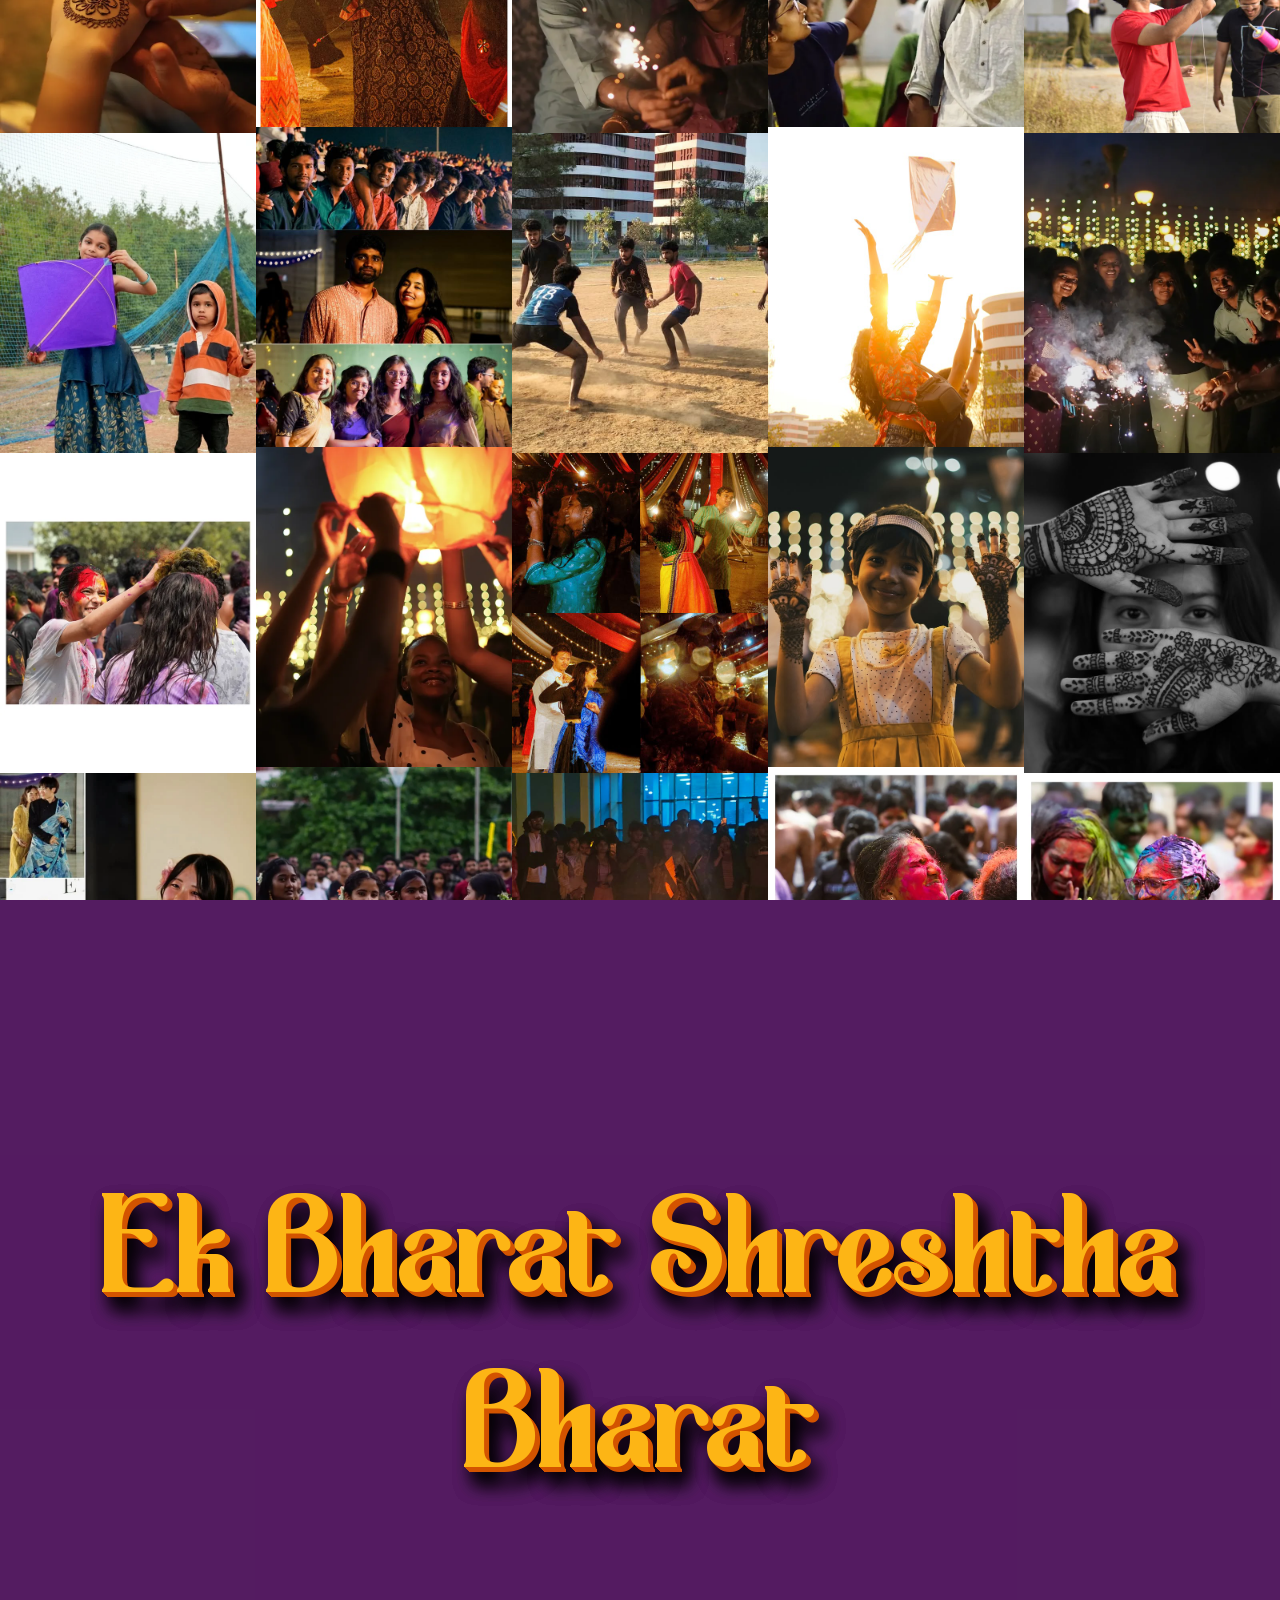
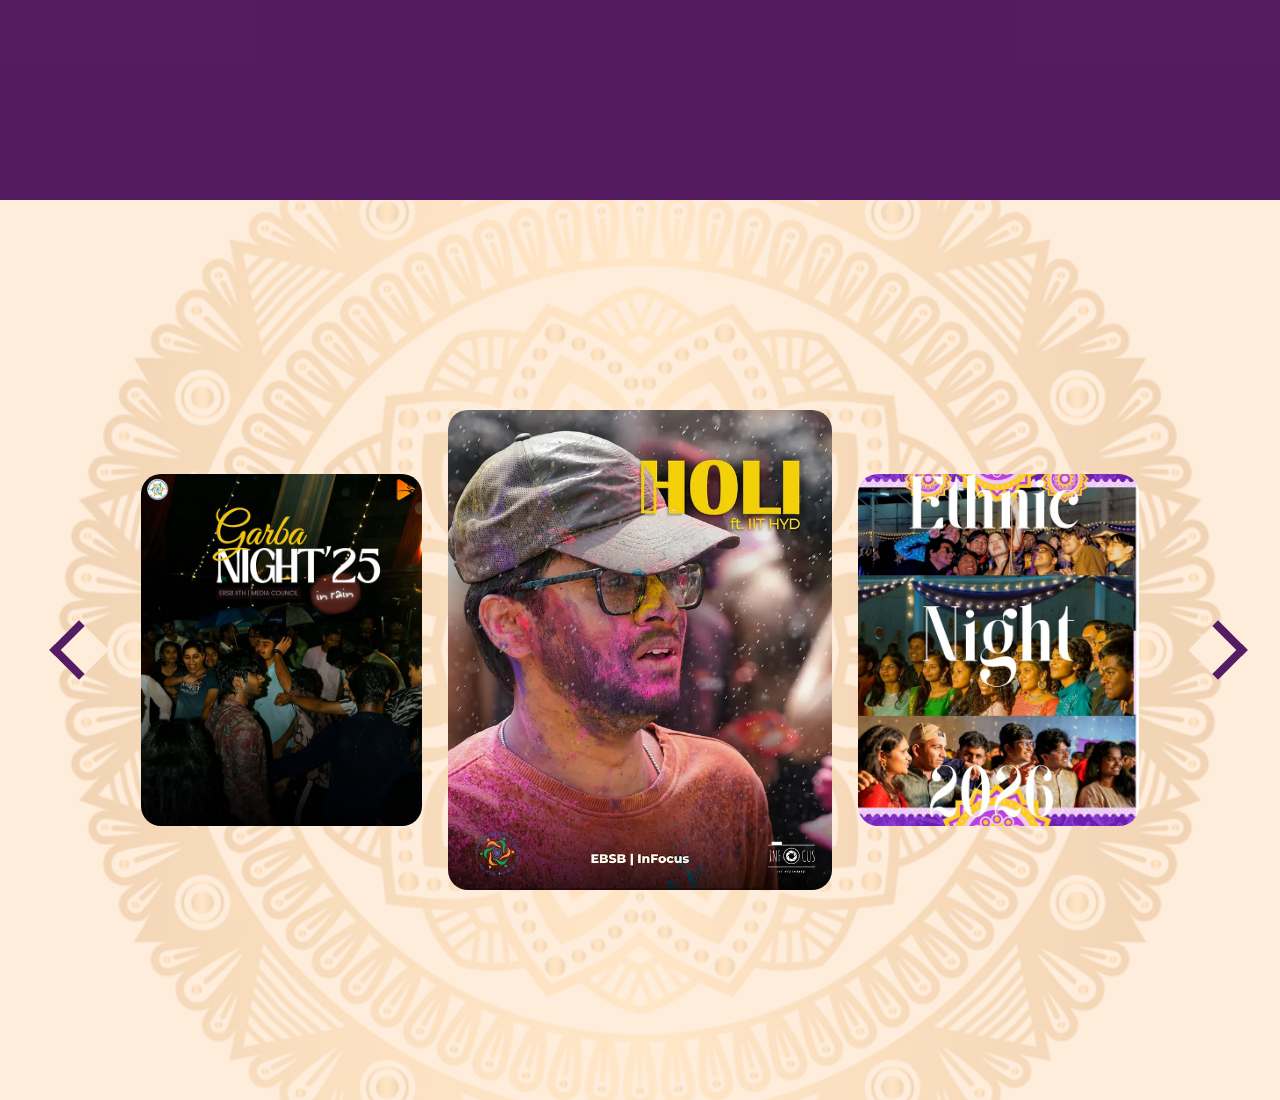
==== index.html @ 0f2afa95 "Add Files" ====
<!DOCTYPE html>
<html lang="en">
<head>
  <meta charset="UTF-8">
  <meta name="viewport" content="width=device-width, initial-scale=1.0">
  <link rel="preload" as="image" href="assets/mandala.webp">
  <link rel="preload" as="image" href="assets/mandala2.webp">
  <link rel="preload" as="image" href="assets/bg.webp">
  <title>EBSB Event Gallery</title>
  <style>

    @font-face {
        font-family: 'Reality Stone';
        src: url('assets/reality-stone.ttf') format('truetype');
        font-weight: normal;
        font-style: normal;
        font-display: swap;
    }

    * {
      margin: 0;
      padding: 0;
      box-sizing: border-box;
    }

    body {
      background-color: #541c62;
      min-height: 100vh;
      overflow: visible;
    }

    #loader-wrapper {
      position: fixed;
      inset: 0;
      background-color: #541c62;
      display: flex;
      flex-direction: column;
      justify-content: center;
      align-items: center;
      z-index: 9999;
      transition: opacity 1.5s ease-in, visibility 1.5s ease-in;
    }

    .spinner1 {
        width: 200px;
        height: 200px;
        /* Smooth CSS rotation */
        animation: spin 3s linear infinite;
        position: absolute;
    }

    .spinner2 {
        width: 380px;
        height: 380px;
        /* Smooth CSS rotation */
        animation: spin 3s linear infinite reverse;
        position: absolute;
    }

    .bg-loader {
        width: 120vw;
        opacity: 0.05;
        animation: spin 200s linear infinite;
    }

    @keyframes spin {
        from { transform: rotate(0deg); }
        to { transform: rotate(360deg); }
    }

    /* Class added via JS to hide loader */
    #loader-wrapper.loader-hidden {
      opacity: 0;
      visibility: hidden;
    }

    /* Main Content Entrance Animation */
    .content {
      opacity: 0;
      transition: opacity 1s ease-in,;
      width: 100vw;
      margin: 0 auto;
      text-align: center;
    }

    body.loaded .content {
      opacity: 1;
    }

    .image {
      position: absolute;
      width: 20vw;
    }

    .title-card {
      position: absolute;
      top: 100vh;
      left: 0;
      text-align: center;
      z-index: 1;
      height: 100vh;
      width: 100vw;
      background-color: #541c62b0;
      display: flex;
      align-items: center;
      justify-content: center;
    }

    .title-card .title {
      font-family: 'Reality Stone', sans-serif;
      font-size: 6rem;
      text-align: center;
      color: #FDB515;
      text-shadow: 
        1px 1px 0px #d35400,
        2px 2px 0px #d35400,
        3px 3px 0px #d35400,
        4px 4px 0px #d35400,
        5px 5px 0px #d35400,
        10px 15px 20px rgba(0, 0, 0, 0.81),
        10px 15px 20px rgba(0, 0, 0, 0.81),
        10px 15px 20px rgba(0, 0, 0, 0.81);
    }

    .cream-card {
      position: absolute;
      top: 200vh;
      left: 0;
      text-align: center;
      z-index: 1;
      height: 100vh;
      width: 100vw;
      background-color: #ffeddc;
      display: flex;
      align-items: center;
      justify-content: center;
      overflow: hidden;
    }

    .img-card {
        left: 35vw;
        width: 30vw;
        border-radius: 20px;
        position: absolute;
        transition: 0.5s ease-in-out;
    }

    .img-card.left {
        width: 22vw;
        left: 11vw;
    }

    .img-card.right {
        width: 22vw;
        left: 67vw;
    }

    .img-card.hidden-left {
        width: 0.1vw;
        left: -0.1vw;
    }

    .img-card.hidden-right {
        width: 0.1vw;
        left: 100vw;
    }

    .arrow {
        border: solid #541c62;
        border-width: 0 8px 8px 0;
        display: inline-block;
        padding: 17px;
        background-color: #ffeddc;
        transition: 0.1s ease-in-out;
    }

    .aright {
        transform: rotate(-45deg);
        -webkit-transform: rotate(-45deg);
        left: 93.5vw;
        position: absolute;
    }

    .aleft {
        transform: rotate(135deg);
        -webkit-transform: rotate(135deg);
        left: 4.5vw;
        position: absolute;
    }

    .arrow:hover {
        padding: 20px;
        border-width: 0 10px 10px 0;
    }

  </style>
</head>
<body>

  <!--  Preloader -->
  <div id="loader-wrapper">
    <img src="assets/mandala.webp" alt="Loading..." class="spinner1">
    <img src="assets/mandala2.webp" class="spinner2">
    <img src="assets/bg.webp" class="bg-loader">
  </div>

  <!-- Page Content -->
  <main class="content">

    <!-- Scrolling Gallery -->
    <div id = "scrolling-gallery" style="position: fixed; top: 0; left: 0; width: 100vw; height: 100vh; overflow: hidden;">
        <div id = "column1" style="position: absolute; left:0; top:0; width: 20vw; height: 100vh; overflow: hidden;">   
            <image id="image1_1" src="assets/image1_1.webp" class="image" style="left: 0; top: 0vw"></image>
            <image id="image1_2" src="assets/image1_2.webp" class="image" style="left: 0; top: 25vw;"></image>
            <image id="image1_3" src="assets/image1_3.webp" class="image" style="left: 0; top: 50vw;"></image>
            <image id="image1_4" src="assets/image1_4.webp" class="image" style="left: 0; top: 75vw;"></image>
            <image id="image1_5" src="assets/image1_5.webp" class="image" style="left: 0; top: 100vw;"></image>
            <image id="image1_6" src="assets/image1_6.heic" class="image" style="left: 0; top: 125vw;"></image>
        </div>
        <div id = "column2" style="position: absolute; left:20vw; top:0; width: 20vw; height: 100vh; overflow: hidden;">   
            <image id="image2_1" src="assets/image2_1.webp" class="image" style="left: 0; bottom: 0vw"></image>
            <image id="image2_2" src="assets/image2_2.webp" class="image" style="left: 0; bottom: 25vw;"></image>
            <image id="image2_3" src="assets/image2_3.heic" class="image" style="left: 0; bottom: 50vw;"></image>
            <image id="image2_4" src="assets/image2_4.jpg" class="image" style="left: 0; bottom: 75vw;"></image>
            <image id="image2_5" src="assets/image2_5.jpg" class="image" style="left: 0; bottom: 100vw;"></image>
            <image id="image2_6" src="assets/image2_6.heic" class="image" style="left: 0; bottom: 125vw;"></image>
        </div>
        <div id = "column3" style="position: absolute; left:40vw; top:0; width: 20vw; height: 100vh; overflow: hidden;">   
            <image id="image3_1" src="assets/image3_1.webp" class="image" style="left: 0; top: 0vw"></image>
            <image id="image3_2" src="assets/image3_2.jpg" class="image" style="left: 0; top: 25vw;"></image>
            <image id="image3_3" src="assets/image3_3.jpg" class="image" style="left: 0; top: 50vw;"></image>
            <image id="image3_4" src="assets/image3_4.jpg" class="image" style="left: 0; top: 75vw;"></image>
            <image id="image3_5" src="assets/image3_5.webp" class="image" style="left: 0; top: 100vw;"></image>
            <image id="image3_6" src="assets/image3_6.webp" class="image" style="left: 0; top: 125vw;"></image>
        </div>
        <div id = "column4" style="position: absolute; left:60vw; top:0; width: 20vw; height: 100vh; overflow: hidden;">   
            <image id="image4_1" src="assets/image4_1.webp" class="image" style="left: 0; bottom: 0vw"></image>
            <image id="image4_2" src="assets/image4_2.jpg" class="image" style="left: 0; bottom: 25vw;"></image>
            <image id="image4_3" src="assets/image4_3.jpg" class="image" style="left: 0; bottom: 50vw;"></image>
            <image id="image4_4" src="assets/image4_4.webp" class="image" style="left: 0; bottom: 75vw;"></image>
            <image id="image4_5" src="assets/image4_5.webp" class="image" style="left: 0; bottom: 100vw;"></image>
            <image id="image4_6" src="assets/image4_6.jpg" class="image" style="left: 0; bottom: 125vw;"></image>
        </div>
        <div id = "column5" style="position: absolute; left:80vw; top:0; width: 20vw; height: 100vh; overflow: hidden;">   
            <image id="image5_1" src="assets/image5_1.jpg" class="image" style="left: 0; top: 0vw"></image>
            <image id="image5_2" src="assets/image5_2.webp" class="image" style="left: 0; top: 25vw;"></image>
            <image id="image5_3" src="assets/image5_3.jpg" class="image" style="left: 0; top: 50vw;"></image>
            <image id="image5_4" src="assets/image5_4.webp" class="image" style="left: 0; top: 75vw;"></image>
            <image id="image5_5" src="assets/image5_5.jpg" class="image" style="left: 0; top: 100vw;"></image>
            <image id="image5_6" src="assets/image5_6.webp" class="image" style="left: 0; top: 125vw;"></image>
        </div>
    </div>

    <!-- Title Card Overlay -->
    <div id="title-card" class="title-card">
        <div class="title">Ek Bharat Shreshtha Bharat</div>
    </div>
    
    <!-- Horizontal Gallery -->
    <div class="cream-card">
        <image id="imageH1" src="assets/imageH1.webp" class = "img-card"></image>
        <image id="imageH5" src="assets/imageH5.jpg" class = "img-card left"></image>
        <image id="imageH2" src="assets/imageH2.heic" class = "img-card right"></image>
        <image id="imageH3" src="assets/imageH3.jpg" class = "img-card hidden-right"></image>
        <image id="imageH4" src="assets/imageH4.jpg" class = "img-card hidden-left"></image>
        <image src="assets/bg.webp" class="bg-loader" style = "opacity:0.2; z-index: -1;"></image>

        <button class="arrow aleft" onclick="scroll_left()"></button>
        <button class="arrow aright" onclick="scroll_right()"></button>
    </div>

  </main>

  <script>
    window.addEventListener('load', () => {
        setTimeout(() => {
            const loader = document.getElementById('loader-wrapper');
            loader.classList.add('loader-hidden');
            document.body.classList.add('loaded');
            window.scrollTo(0, 0);
        }, 2000)
    });

    images = [[],[],[],[],[]]
    h_images = []

    for (let i = 0; i < 5; i++) 
    {
        for (let j = 0; j < 6; j++) 
        {
            images[i][j] = document.getElementById(`image${i+1}_${j+1}`);
        }
    }

    for (let i = 0; i < 5; i++) 
    {
        h_images[i] = document.getElementById(`imageH${i+1}`);
    }



    const speed = 0.1;

    setInterval(() => {
        for (let i = 0; i < 5; i++) {
            for (let j = 0; j < 6; j++) {
                if (i % 2 == 0)
                {
                    const image = images[i][j];
                    const currentTop = parseFloat(image.style.top);
                    const newTop = currentTop - speed;
                    image.style.top = `${newTop}vw`;

                    // Reset position when the image moves out of view
                    if (newTop < -25) {
                        image.style.top = '125vw';
                    }
                }
                else
                {
                    const image = images[i][j];
                    const currentBottom = parseFloat(image.style.bottom);
                    const newBottom = currentBottom - speed;
                    image.style.bottom = `${newBottom}vw`;

                    // Reset position when the image moves out of view
                    if (newBottom < -25) {
                        image.style.bottom = '125vw';
                    }
                }
            }
        }
    }, 16); // Approximately 60 frames per second


    // The title card should move upwards when scrolled, covering the gallery.
    const title_card = document.getElementById('title-card');
    const cream_card = document.querySelector('.cream-card');

    window.addEventListener('scroll', () => {
        const scrollPosition = window.scrollY; 
        const moveAmount = scrollPosition * 0.5; // Multiplied by factor to control speed
        title_card.style.transform = `translateY(${moveAmount}px)`;
        cream_card.style.transform = `translateY(${moveAmount}px)`;
    });



    function scroll_left() {
        for (let i = 0; i < 5; i++) {

            if (h_images[i].classList.contains('left')) 
            {
                h_images[i].classList.remove('left');
                h_images[i].classList.add('hidden-left');
            } 
            else if (h_images[i].classList.contains('right')) 
            {
                h_images[i].classList.remove('right');
            } 
            else if (h_images[i].classList.contains('hidden-right')) 
            {
                h_images[i].classList.remove('hidden-right');
                h_images[i].classList.add('right');
            } 
            else if (h_images[i].classList.contains('hidden-left')) 
            {
                h_images[i].classList.remove('hidden-left');
                h_images[i].classList.add('hidden-right');
            }
            else 
            {
                h_images[i].classList.add('left');
            }

        }
    }

    function scroll_right() {
        for (let i = 0; i < 5; i++) {

            if (h_images[i].classList.contains('left')) 
            {
                h_images[i].classList.remove('left');
            } 
            else if (h_images[i].classList.contains('right')) 
            {
                h_images[i].classList.remove('right');
                h_images[i].classList.add('hidden-right');
            } 
            else if (h_images[i].classList.contains('hidden-right')) 
            {
                h_images[i].classList.remove('hidden-right');
                h_images[i].classList.add('hidden-left');
            } 
            else if (h_images[i].classList.contains('hidden-left')) 
            {
                h_images[i].classList.remove('hidden-left');
                h_images[i].classList.add('left');
            }
            else 
            {
                h_images[i].classList.add('right');
            }

        }
    }

  </script>
</body>
</html>
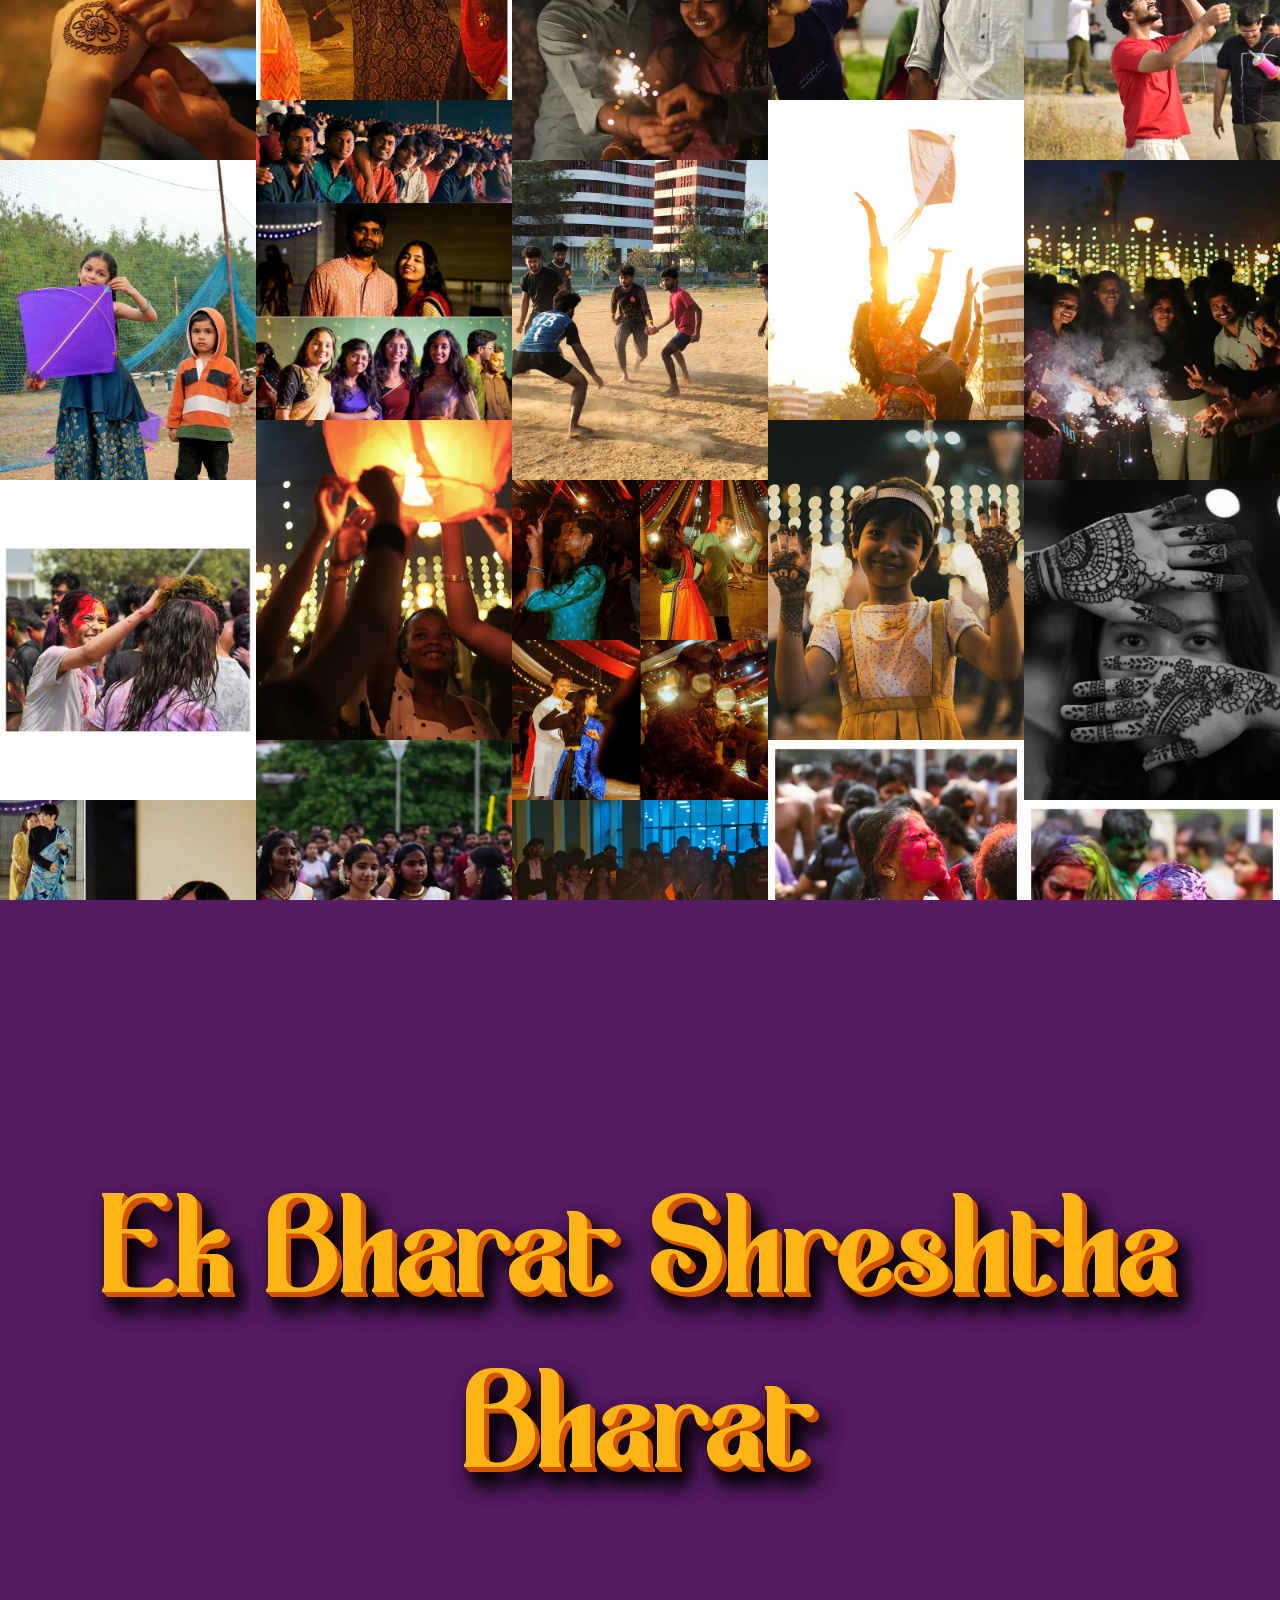
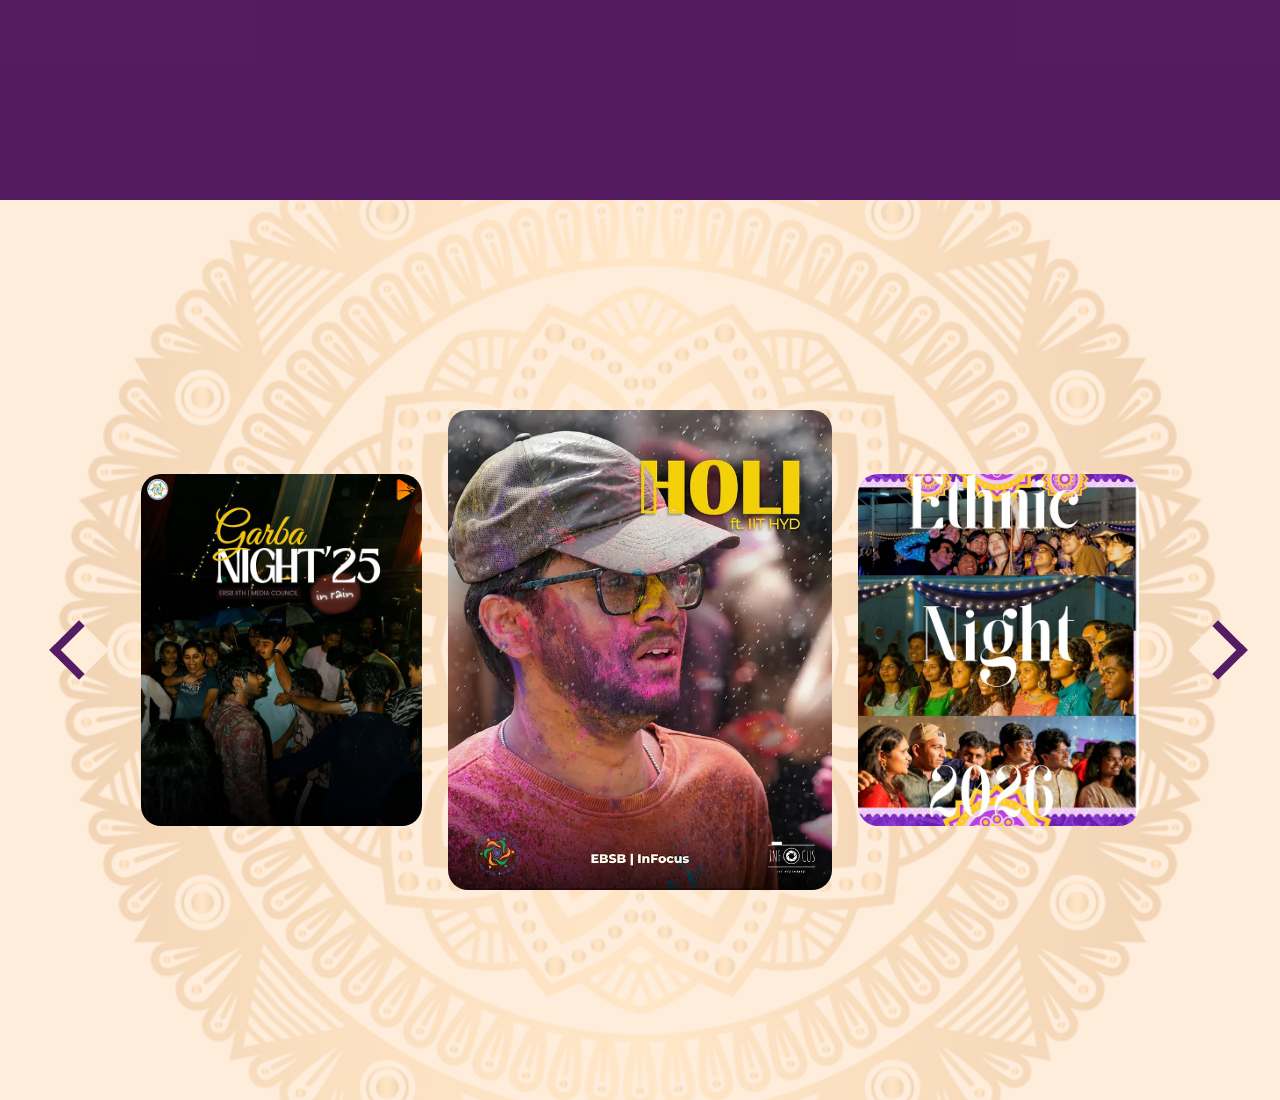
==== commit a10c0c1e: "Update index.html" ====
--- a/index.html
+++ b/index.html
@@ -41,18 +41,16 @@
       transition: opacity 1.5s ease-in, visibility 1.5s ease-in;
     }
 
-    .spinner1 {
+    .spinner1 { /* inner spinner */
         width: 200px;
         height: 200px;
-        /* Smooth CSS rotation */
         animation: spin 3s linear infinite;
         position: absolute;
     }
 
-    .spinner2 {
+    .spinner2 { /* outer spinner */
         width: 380px;
         height: 380px;
-        /* Smooth CSS rotation */
         animation: spin 3s linear infinite reverse;
         position: absolute;
     }
@@ -68,13 +66,11 @@
         to { transform: rotate(360deg); }
     }
 
-    /* Class added via JS to hide loader */
     #loader-wrapper.loader-hidden {
       opacity: 0;
       visibility: hidden;
     }
 
-    /* Main Content Entrance Animation */
     .content {
       opacity: 0;
       transition: opacity 1s ease-in,;
@@ -272,18 +268,21 @@
   </main>
 
   <script>
+
+    // loader code
     window.addEventListener('load', () => {
         setTimeout(() => {
             const loader = document.getElementById('loader-wrapper');
             loader.classList.add('loader-hidden');
             document.body.classList.add('loaded');
             window.scrollTo(0, 0);
-        }, 2000)
+        }, 2000) // i set a timeout of 2 seconds so that you can appreciate the loader animation
     });
 
     images = [[],[],[],[],[]]
     h_images = []
 
+    // Store image divs in variables
     for (let i = 0; i < 5; i++) 
     {
         for (let j = 0; j < 6; j++) 
@@ -298,7 +297,7 @@
     }
 
 
-
+    // for the first gallery, we will move the images upwards and downwards in a loop
     const speed = 0.1;
 
     setInterval(() => {
@@ -345,6 +344,7 @@
     });
 
 
+    // For the second gallery, we will move the images left and right in a loop
 
     function scroll_left() {
         for (let i = 0; i < 5; i++) {
@@ -406,6 +406,8 @@
         }
     }
 
+    // voila!
+
   </script>
 </body>
 </html>
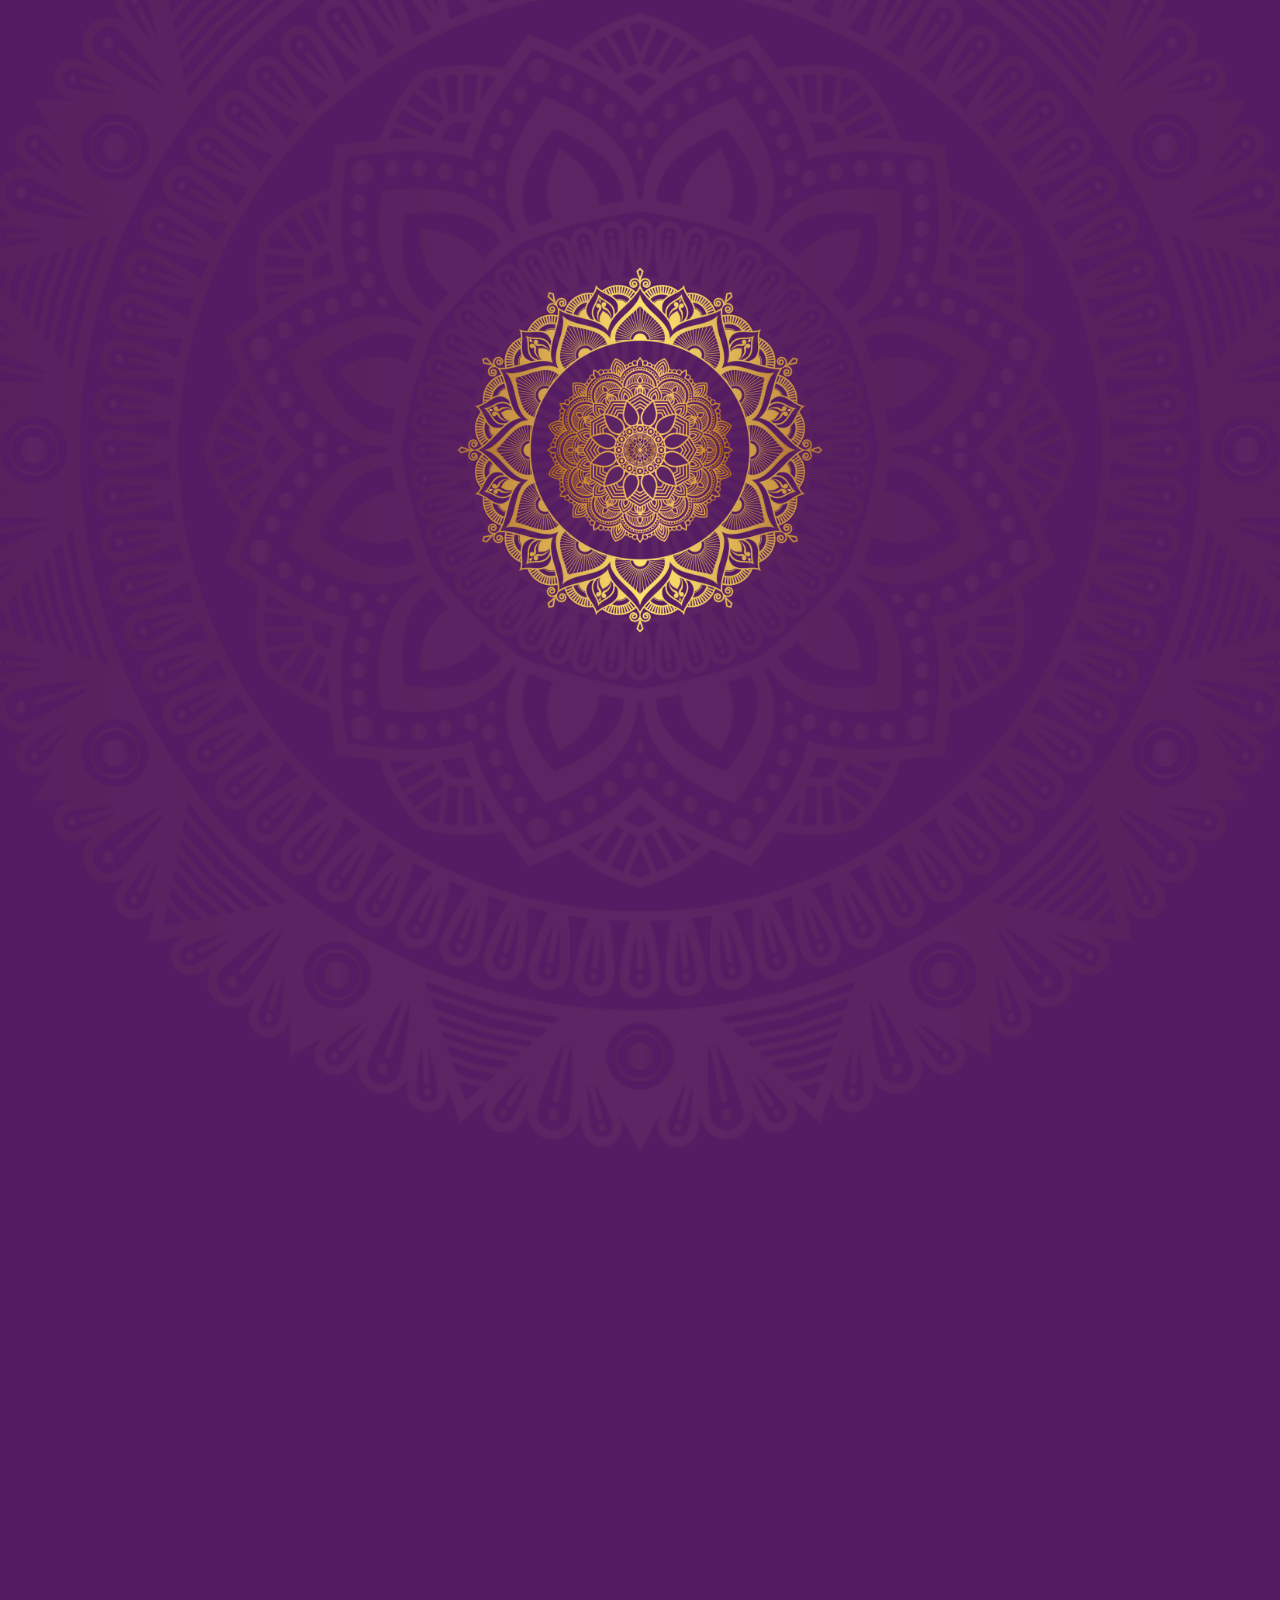
==== commit a2365a11: "added favicon" ====
--- a/index.html
+++ b/index.html
@@ -6,6 +6,10 @@
   <link rel="preload" as="image" href="assets/mandala.webp">
   <link rel="preload" as="image" href="assets/mandala2.webp">
   <link rel="preload" as="image" href="assets/bg.webp">
+  <link rel="apple-touch-icon" sizes="180x180" href="assets/apple-touch-icon.png">
+  <link rel="icon" type="image/png" sizes="32x32" href="assets/favicon-32x32.png">
+  <link rel="icon" type="image/png" sizes="16x16" href="assets/favicon-16x16.png">
+  <link rel="manifest" href="assets/site.webmanifest">
   <title>EBSB Event Gallery</title>
   <style>
 
